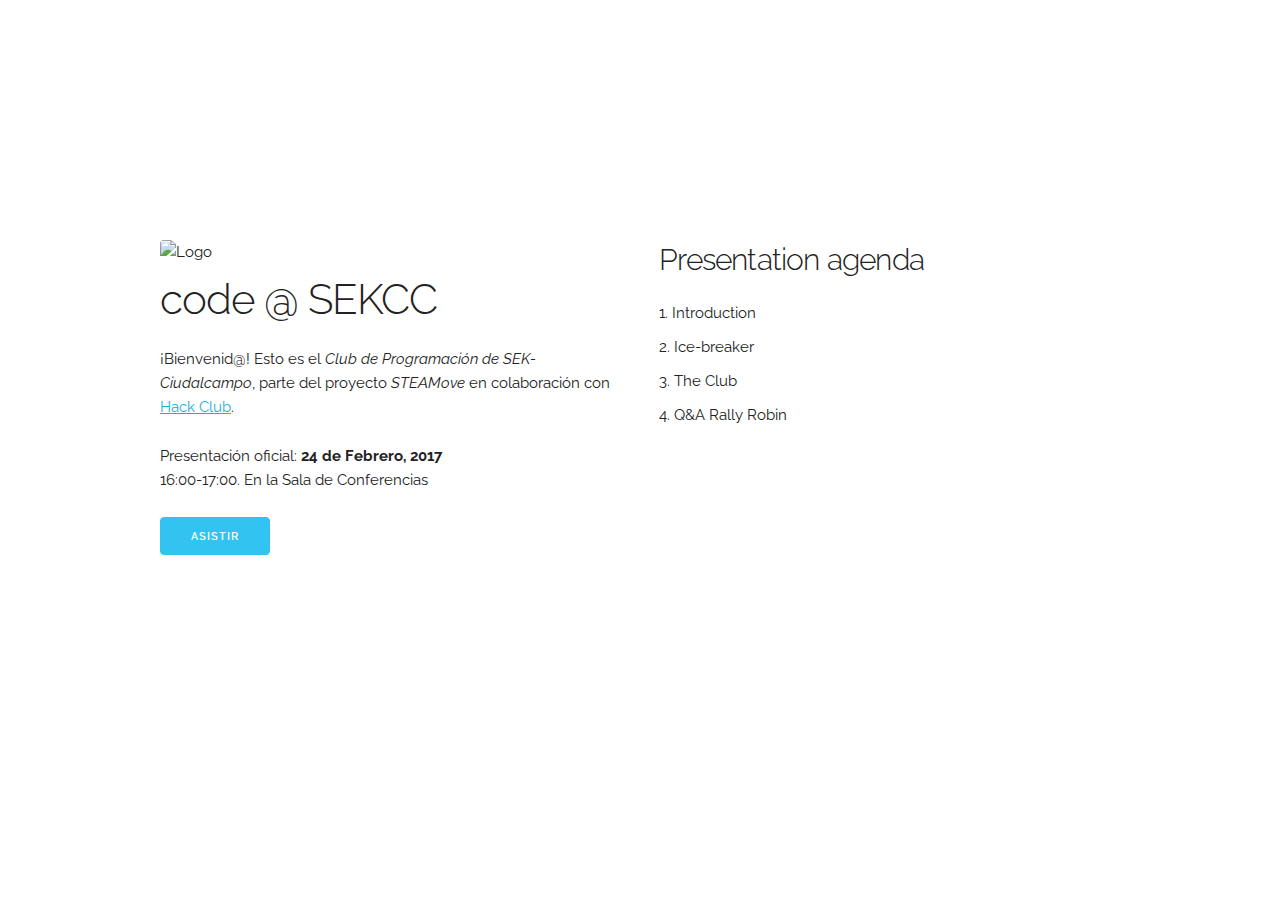
==== index.html @ 9945ae58 "first commit" ====
<!DOCTYPE html>
<html lang="en">
<head>

  <!-- Page Meta
  –––––––––––––––––––––––––––––––––––––––––––––––––– -->
  <meta charset="utf-8">
  <title>code @ SEKCC | Hack Club</title>
  <meta name="twitter:card" content="summary">
  <meta name="twitter:image" content="images/favicon.png">
  <meta name="og:image" content="images/favicon.png">
  <meta name="og:title" content="code @ SEKCC">
  <meta name="twitter:title" content="code @ SEKCC">
  <meta name="og:description" content="Club de programación de SEK-Ciudalcampo.">
  <meta name="twitter:description" content="Club de programación de SEK-Ciudalcampo.">
  <meta name="description" content="Club de programación de SEK-Ciudalcampo.">

  <!-- Mobile Handling
  –––––––––––––––––––––––––––––––––––––––––––––––––– -->
  <meta name="viewport" content="width=device-width, initial-scale=1">

  <!-- FONT
  –––––––––––––––––––––––––––––––––––––––––––––––––– -->
  <link href="https://fonts.googleapis.com/css?family=Raleway:300,300i,400,400i,600,600i" rel="stylesheet">

  <!-- CSS
  –––––––––––––––––––––––––––––––––––––––––––––––––– -->
  <link rel="stylesheet" href="css/normalize.css">
  <link rel="stylesheet" href="css/skeleton.css">

  <!-- Favicon
  –––––––––––––––––––––––––––––––––––––––––––––––––– -->
  <link rel="icon" type="image/png" href="images/favicon.png">

</head>
<body>

  <!-- Primary Layout
  –––––––––––––––––––––––––––––––––––––––––––––––––– -->
  <div class="container">
    <div class="row">
      <div class="one-half column" style="margin-top: 25%">
        <img src="https://avatars3.githubusercontent.com/u/23102928" alt="Logo" style="border-radius: 4px; margin-bottom: 10px" width="80px"><h2>code @ SEKCC</h2>
        <p>¡Bienvenid@! Esto es el <em>Club de Programación de SEK-Ciudalcampo</em>, parte del proyecto <em>STEAMove</em> en colaboración con <a href="http://hackclub.com/">Hack Club</a>.</p>
		<p style="margin-bottom: 0px">Presentación oficial: <strong>24 de Febrero, 2017</strong></p>
		<p>16:00-17:00. En la Sala de Conferencias</p>
		<a class="button button-primary" href="attend.html">Asistir</a>
      </div>
      <div class="one-half column" style="margin-top: 25%">
        <h4>Presentation agenda</h4>
        <ol>
            <li>Introduction</li>
            <li>Ice-breaker</li>
            <li>The Club</li>
            <li>Q&amp;A Rally Robin</li>
        </ol>
      </div>
    </div>
  </div>

<!-- EOF
  –––––––––––––––––––––––––––––––––––––––––––––––––– -->
</body>
</html>
---- css/skeleton.css ----
/*
* Skeleton V2.0.4
* Copyright 2014, Dave Gamache
* www.getskeleton.com
* Free to use under the MIT license.
* http://www.opensource.org/licenses/mit-license.php
* 12/29/2014
*/


/* Table of contents
––––––––––––––––––––––––––––––––––––––––––––––––––
- Grid
- Base Styles
- Typography
- Links
- Buttons
- Forms
- Lists
- Code
- Tables
- Spacing
- Utilities
- Clearing
- Media Queries
*/


/* Grid
–––––––––––––––––––––––––––––––––––––––––––––––––– */
.container {
  position: relative;
  width: 100%;
  max-width: 960px;
  margin: 0 auto;
  padding: 0 20px;
  box-sizing: border-box; }
.column,
.columns {
  width: 100%;
  float: left;
  box-sizing: border-box; }

/* For devices larger than 400px */
@media (min-width: 400px) {
  .container {
    width: 85%;
    padding: 0; }
}

/* For devices larger than 550px */
@media (min-width: 550px) {
  .container {
    width: 80%; }
  .column,
  .columns {
    margin-left: 4%; }
  .column:first-child,
  .columns:first-child {
    margin-left: 0; }

  .one.column,
  .one.columns                    { width: 4.66666666667%; }
  .two.columns                    { width: 13.3333333333%; }
  .three.columns                  { width: 22%;            }
  .four.columns                   { width: 30.6666666667%; }
  .five.columns                   { width: 39.3333333333%; }
  .six.columns                    { width: 48%;            }
  .seven.columns                  { width: 56.6666666667%; }
  .eight.columns                  { width: 65.3333333333%; }
  .nine.columns                   { width: 74.0%;          }
  .ten.columns                    { width: 82.6666666667%; }
  .eleven.columns                 { width: 91.3333333333%; }
  .twelve.columns                 { width: 100%; margin-left: 0; }

  .one-third.column               { width: 30.6666666667%; }
  .two-thirds.column              { width: 65.3333333333%; }

  .one-half.column                { width: 48%; }

  /* Offsets */
  .offset-by-one.column,
  .offset-by-one.columns          { margin-left: 8.66666666667%; }
  .offset-by-two.column,
  .offset-by-two.columns          { margin-left: 17.3333333333%; }
  .offset-by-three.column,
  .offset-by-three.columns        { margin-left: 26%;            }
  .offset-by-four.column,
  .offset-by-four.columns         { margin-left: 34.6666666667%; }
  .offset-by-five.column,
  .offset-by-five.columns         { margin-left: 43.3333333333%; }
  .offset-by-six.column,
  .offset-by-six.columns          { margin-left: 52%;            }
  .offset-by-seven.column,
  .offset-by-seven.columns        { margin-left: 60.6666666667%; }
  .offset-by-eight.column,
  .offset-by-eight.columns        { margin-left: 69.3333333333%; }
  .offset-by-nine.column,
  .offset-by-nine.columns         { margin-left: 78.0%;          }
  .offset-by-ten.column,
  .offset-by-ten.columns          { margin-left: 86.6666666667%; }
  .offset-by-eleven.column,
  .offset-by-eleven.columns       { margin-left: 95.3333333333%; }

  .offset-by-one-third.column,
  .offset-by-one-third.columns    { margin-left: 34.6666666667%; }
  .offset-by-two-thirds.column,
  .offset-by-two-thirds.columns   { margin-left: 69.3333333333%; }

  .offset-by-one-half.column,
  .offset-by-one-half.columns     { margin-left: 52%; }

}


/* Base Styles
–––––––––––––––––––––––––––––––––––––––––––––––––– */
/* NOTE
html is set to 62.5% so that all the REM measurements throughout Skeleton
are based on 10px sizing. So basically 1.5rem = 15px :) */
html {
  font-size: 62.5%; }
body {
  font-size: 1.5em; /* currently ems cause chrome bug misinterpreting rems on body element */
  line-height: 1.6;
  font-weight: 400;
  font-family: "Raleway", "HelveticaNeue", "Helvetica Neue", Helvetica, Arial, sans-serif;
  color: #222; }


/* Typography
–––––––––––––––––––––––––––––––––––––––––––––––––– */
h1, h2, h3, h4, h5, h6 {
  margin-top: 0;
  margin-bottom: 2rem;
  font-weight: 300; }
h1 { font-size: 4.0rem; line-height: 1.2;  letter-spacing: -.1rem;}
h2 { font-size: 3.6rem; line-height: 1.25; letter-spacing: -.1rem; }
h3 { font-size: 3.0rem; line-height: 1.3;  letter-spacing: -.1rem; }
h4 { font-size: 2.4rem; line-height: 1.35; letter-spacing: -.08rem; }
h5 { font-size: 1.8rem; line-height: 1.5;  letter-spacing: -.05rem; }
h6 { font-size: 1.5rem; line-height: 1.6;  letter-spacing: 0; }

/* Larger than phablet */
@media (min-width: 550px) {
  h1 { font-size: 5.0rem; }
  h2 { font-size: 4.2rem; }
  h3 { font-size: 3.6rem; }
  h4 { font-size: 3.0rem; }
  h5 { font-size: 2.4rem; }
  h6 { font-size: 1.5rem; }
}

p {
  margin-top: 0; }


/* Links
–––––––––––––––––––––––––––––––––––––––––––––––––– */
a {
  color: #1EAEDB; }
a:hover {
  color: #0FA0CE; }


/* Buttons
–––––––––––––––––––––––––––––––––––––––––––––––––– */
.button,
button,
input[type="submit"],
input[type="reset"],
input[type="button"] {
  display: inline-block;
  height: 38px;
  padding: 0 30px;
  color: #555;
  text-align: center;
  font-size: 11px;
  font-weight: 600;
  line-height: 38px;
  letter-spacing: .1rem;
  text-transform: uppercase;
  text-decoration: none;
  white-space: nowrap;
  background-color: transparent;
  border-radius: 4px;
  border: 1px solid #bbb;
  cursor: pointer;
  box-sizing: border-box; }
.button:hover,
button:hover,
input[type="submit"]:hover,
input[type="reset"]:hover,
input[type="button"]:hover,
.button:focus,
button:focus,
input[type="submit"]:focus,
input[type="reset"]:focus,
input[type="button"]:focus {
  color: #333;
  border-color: #888;
  outline: 0; }
.button.button-primary,
button.button-primary,
input[type="submit"].button-primary,
input[type="reset"].button-primary,
input[type="button"].button-primary {
  color: #FFF;
  background-color: #33C3F0;
  border-color: #33C3F0; }
.button.button-primary:hover,
button.button-primary:hover,
input[type="submit"].button-primary:hover,
input[type="reset"].button-primary:hover,
input[type="button"].button-primary:hover,
.button.button-primary:focus,
button.button-primary:focus,
input[type="submit"].button-primary:focus,
input[type="reset"].button-primary:focus,
input[type="button"].button-primary:focus {
  color: #FFF;
  background-color: #1EAEDB;
  border-color: #1EAEDB; }


/* Forms
–––––––––––––––––––––––––––––––––––––––––––––––––– */
input[type="email"],
input[type="number"],
input[type="search"],
input[type="text"],
input[type="tel"],
input[type="url"],
input[type="password"],
textarea,
select {
  height: 38px;
  padding: 6px 10px; /* The 6px vertically centers text on FF, ignored by Webkit */
  background-color: #fff;
  border: 1px solid #D1D1D1;
  border-radius: 4px;
  box-shadow: none;
  box-sizing: border-box; }
/* Removes awkward default styles on some inputs for iOS */
input[type="email"],
input[type="number"],
input[type="search"],
input[type="text"],
input[type="tel"],
input[type="url"],
input[type="password"],
textarea {
  -webkit-appearance: none;
     -moz-appearance: none;
          appearance: none; }
textarea {
  min-height: 65px;
  padding-top: 6px;
  padding-bottom: 6px; }
input[type="email"]:focus,
input[type="number"]:focus,
input[type="search"]:focus,
input[type="text"]:focus,
input[type="tel"]:focus,
input[type="url"]:focus,
input[type="password"]:focus,
textarea:focus,
select:focus {
  border: 1px solid #33C3F0;
  outline: 0; }
label,
legend {
  display: block;
  margin-bottom: .5rem;
  font-weight: 600; }
fieldset {
  padding: 0;
  border-width: 0; }
input[type="checkbox"],
input[type="radio"] {
  display: inline; }
label > .label-body {
  display: inline-block;
  margin-left: .5rem;
  font-weight: normal; }


/* Lists
–––––––––––––––––––––––––––––––––––––––––––––––––– */
ul {
  list-style: circle inside; }
ol {
  list-style: decimal inside; }
ol, ul {
  padding-left: 0;
  margin-top: 0; }
ul ul,
ul ol,
ol ol,
ol ul {
  margin: 1.5rem 0 1.5rem 3rem;
  font-size: 90%; }
li {
  margin-bottom: 1rem; }


/* Code
–––––––––––––––––––––––––––––––––––––––––––––––––– */
code {
  padding: .2rem .5rem;
  margin: 0 .2rem;
  font-size: 90%;
  white-space: nowrap;
  background: #F1F1F1;
  border: 1px solid #E1E1E1;
  border-radius: 4px; }
pre > code {
  display: block;
  padding: 1rem 1.5rem;
  white-space: pre; }


/* Tables
–––––––––––––––––––––––––––––––––––––––––––––––––– */
th,
td {
  padding: 12px 15px;
  text-align: left;
  border-bottom: 1px solid #E1E1E1; }
th:first-child,
td:first-child {
  padding-left: 0; }
th:last-child,
td:last-child {
  padding-right: 0; }


/* Spacing
–––––––––––––––––––––––––––––––––––––––––––––––––– */
button,
.button {
  margin-bottom: 1rem; }
input,
textarea,
select,
fieldset {
  margin-bottom: 1.5rem; }
pre,
blockquote,
dl,
figure,
table,
p,
ul,
ol,
form {
  margin-bottom: 2.5rem; }


/* Utilities
–––––––––––––––––––––––––––––––––––––––––––––––––– */
.u-full-width {
  width: 100%;
  box-sizing: border-box; }
.u-max-full-width {
  max-width: 100%;
  box-sizing: border-box; }
.u-pull-right {
  float: right; }
.u-pull-left {
  float: left; }


/* Misc
–––––––––––––––––––––––––––––––––––––––––––––––––– */
hr {
  margin-top: 3rem;
  margin-bottom: 3.5rem;
  border-width: 0;
  border-top: 1px solid #E1E1E1; }


/* Clearing
–––––––––––––––––––––––––––––––––––––––––––––––––– */

/* Self Clearing Goodness */
.container:after,
.row:after,
.u-cf {
  content: "";
  display: table;
  clear: both; }


/* Media Queries
–––––––––––––––––––––––––––––––––––––––––––––––––– */
/*
Note: The best way to structure the use of media queries is to create the queries
near the relevant code. For example, if you wanted to change the styles for buttons
on small devices, paste the mobile query code up in the buttons section and style it
there.
*/


/* Larger than mobile */
@media (min-width: 400px) {}

/* Larger than phablet (also point when grid becomes active) */
@media (min-width: 550px) {}

/* Larger than tablet */
@media (min-width: 750px) {}

/* Larger than desktop */
@media (min-width: 1000px) {}

/* Larger than Desktop HD */
@media (min-width: 1200px) {}
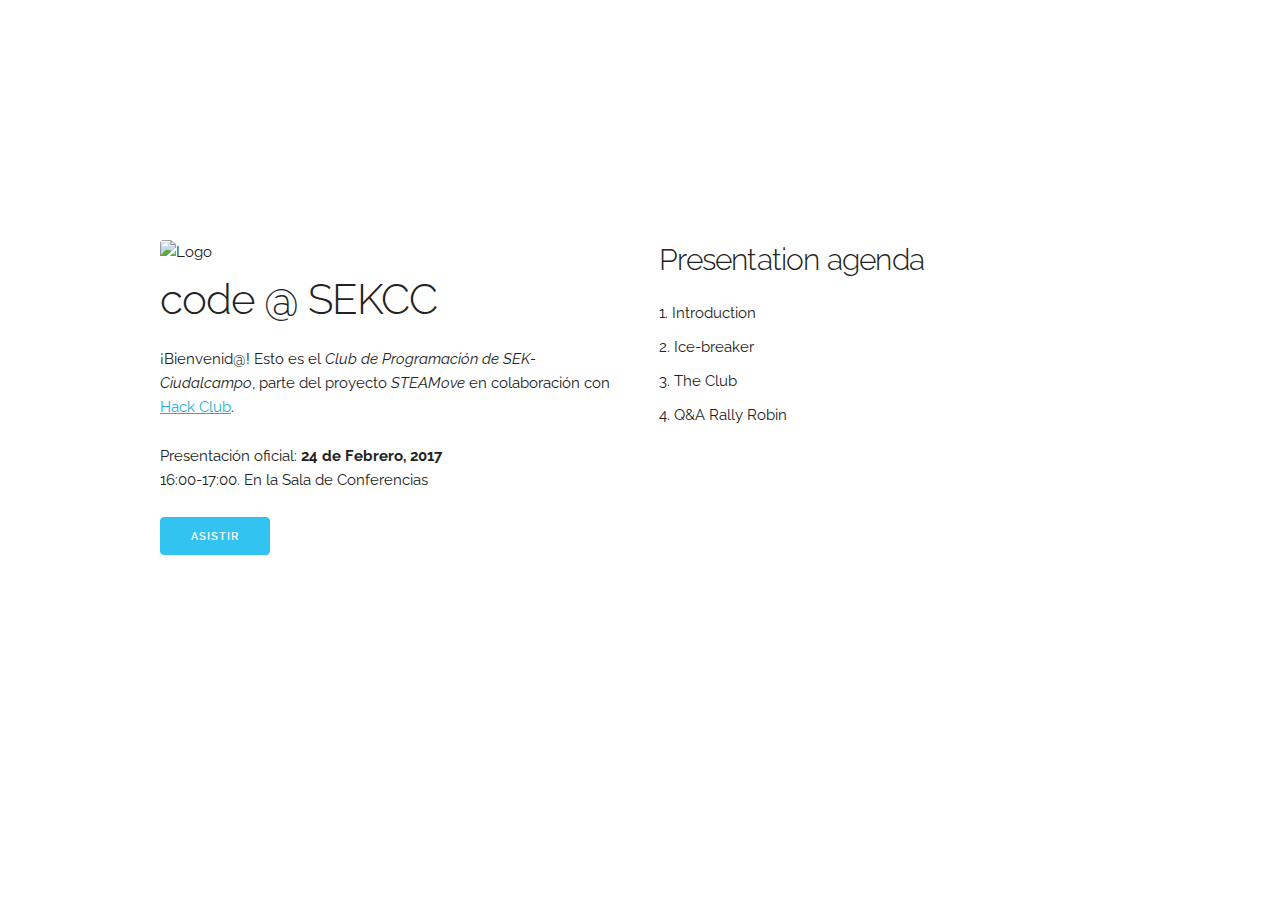
==== commit 2594d9df: "fix for gh-pages" ====
--- a/index.html
+++ b/index.html
@@ -44,7 +44,7 @@
         <p>¡Bienvenid@! Esto es el <em>Club de Programación de SEK-Ciudalcampo</em>, parte del proyecto <em>STEAMove</em> en colaboración con <a href="http://hackclub.com/">Hack Club</a>.</p>
 		<p style="margin-bottom: 0px">Presentación oficial: <strong>24 de Febrero, 2017</strong></p>
 		<p>16:00-17:00. En la Sala de Conferencias</p>
-		<a class="button button-primary" href="attend.html">Asistir</a>
+		<a class="button button-primary" href="registration/attend.html">Asistir</a>
       </div>
       <div class="one-half column" style="margin-top: 25%">
         <h4>Presentation agenda</h4>
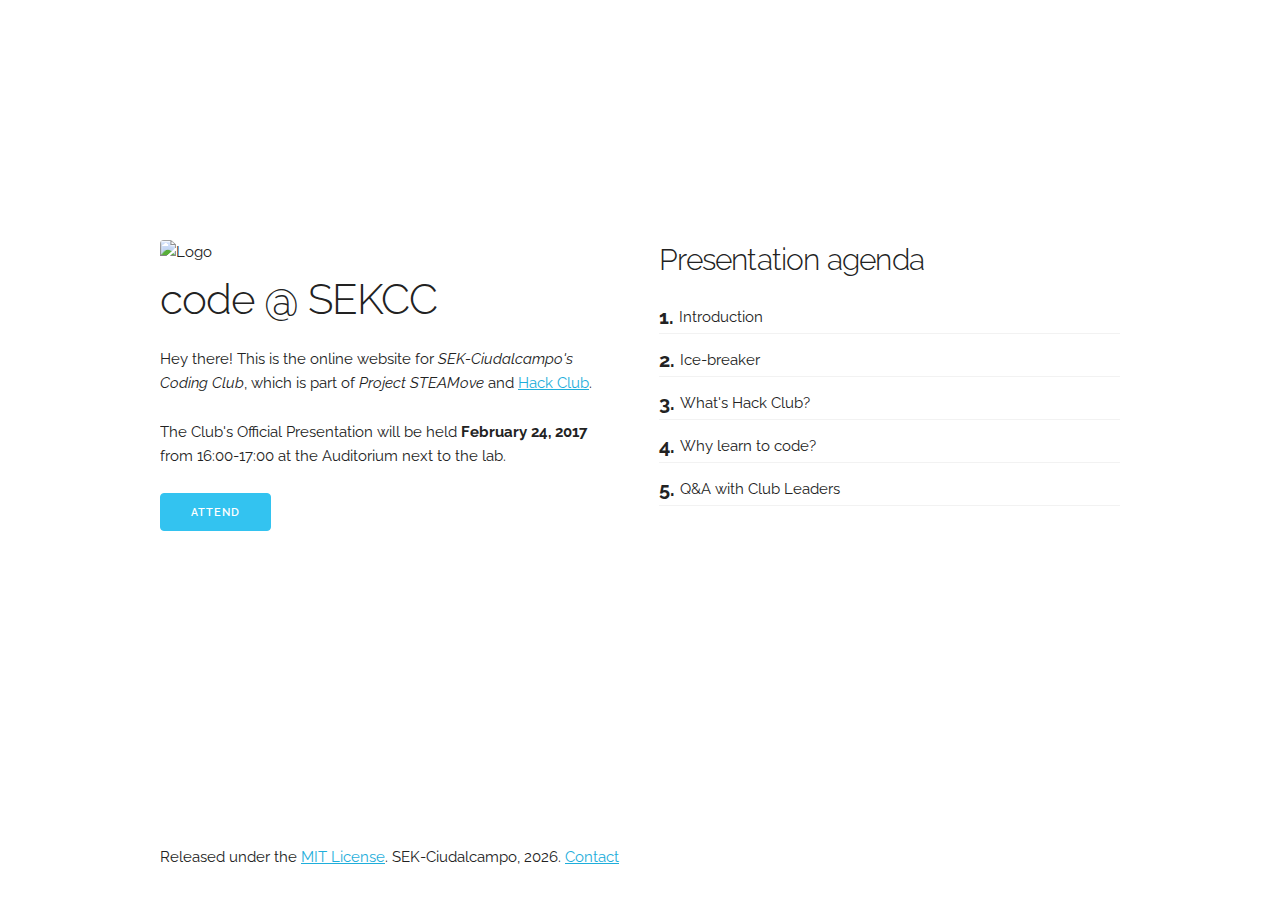
==== commit 9965a9e7: "a lot of changes to design and forms" ====
--- a/index.html
+++ b/index.html
@@ -27,6 +27,8 @@
   –––––––––––––––––––––––––––––––––––––––––––––––––– -->
   <link rel="stylesheet" href="css/normalize.css">
   <link rel="stylesheet" href="css/skeleton.css">
+  <link rel="stylesheet" href="css/animate.css">
+  <link rel="stylesheet" href="css/main.css">
 
   <!-- Favicon
   –––––––––––––––––––––––––––––––––––––––––––––––––– -->
@@ -37,28 +39,44 @@
 
   <!-- Primary Layout
   –––––––––––––––––––––––––––––––––––––––––––––––––– -->
-  <div class="container">
+  <div class="container main-content">
     <div class="row">
       <div class="one-half column" style="margin-top: 25%">
-        <img src="https://avatars3.githubusercontent.com/u/23102928" alt="Logo" style="border-radius: 4px; margin-bottom: 10px" width="80px"><h2>code @ SEKCC</h2>
-        <p>¡Bienvenid@! Esto es el <em>Club de Programación de SEK-Ciudalcampo</em>, parte del proyecto <em>STEAMove</em> en colaboración con <a href="http://hackclub.com/">Hack Club</a>.</p>
-		<p style="margin-bottom: 0px">Presentación oficial: <strong>24 de Febrero, 2017</strong></p>
-		<p>16:00-17:00. En la Sala de Conferencias</p>
-		<a class="button button-primary" href="registration/attend.html">Asistir</a>
+        <img src="https://avatars3.githubusercontent.com/u/23102928" alt="Logo" style="border-radius: 4px; margin-bottom: 10px" width="80px" class="animated fadeInDown">
+        <h2>code @ SEKCC</h2>
+        <p>Hey there! This is the online website for <em>SEK-Ciudalcampo's Coding Club</em>, which is part of <em>Project STEAMove</em> and <a href="http://hackclub.com/">Hack Club</a>.</p>
+		<p style="margin-bottom: 0px">The Club's Official Presentation will be held <strong>February 24, 2017</strong></p>
+		<p>from 16:00-17:00 at the Auditorium next to the lab.</p>
+		<!--<a class="typeform-share button button-primary" href="https://margobra8.typeform.com/to/mIvGaD" data-mode="1" target="_blank">Attend</a>-->
+        <a class="button button-primary" href="attend.html">Attend</a>
       </div>
       <div class="one-half column" style="margin-top: 25%">
         <h4>Presentation agenda</h4>
         <ol>
             <li>Introduction</li>
             <li>Ice-breaker</li>
-            <li>The Club</li>
-            <li>Q&amp;A Rally Robin</li>
+            <li>What's Hack Club?</li>
+            <li>Why learn to code?</li>
+            <li>Q&amp;A with Club Leaders</li>
         </ol>
       </div>
     </div>
   </div>
 
+  <footer>
+    <div class="container">Released under the <a href="http://margobra8.ml/legal/license">MIT License</a>. SEK-Ciudalcampo, <script type="text/javascript">document.write(new Date().getFullYear());</script>. <a href="contact.html">Contact</a>
+    </div>
+  </footer>
+
+  <!-- TYPEFORM
+  –––––––––––––––––––––––––––––––––––––––––––––––––– -->
+  <script>(function(){var qs,js,q,s,d=document,gi=d.getElementById,ce=d.createElement,gt=d.getElementsByTagName,id='typef_orm_share',b='https://s3-eu-west-1.amazonaws.com/share.typeform.com/';if(!gi.call(d,id)){js=ce.call(d,'script');js.id=id;js.src=b+'share.js';q=gt.call(d,'script')[0];q.parentNode.insertBefore(js,q)}id=id+'_';if(!gi.call(d,id)){qs=ce.call(d,'link');qs.rel='stylesheet';qs.id=id;qs.href='css/form-button.css';s=gt.call(d,'head')[0];s.appendChild(qs,s)}})()</script>
+
+
 <!-- EOF
   –––––––––––––––––––––––––––––––––––––––––––––––––– -->
 </body>
 </html>
+
+
+
--- a/css/main.css
+++ b/css/main.css
@@ -0,0 +1,39 @@
+ol {
+    counter-reset: li;
+}
+
+ol li:before {
+    content: counter(li) ".";;
+    counter-increment: li;
+    display: inline-block;
+    margin-right: .5rem;
+    font-size: 2rem;
+    font-weight: 700;
+    text-align: center;
+}
+
+ol li {
+    border-bottom: 1px solid #F2F2F2;
+    position: relative;
+    display: flex;
+    align-items: center;
+}
+
+.main-content {
+    overflow:auto;
+    padding-bottom: 55px;
+}
+
+footer {
+   position:fixed;
+   background: #fff;
+   border-top: #222;
+   bottom:0px;
+   margin-top: -55px; /* negative value of footer height */
+   height: 55px;
+   width:100%;
+   clear:both;
+   /* border-style: solid;
+   border-width: 1px 0px 0px 0px;
+   border-color: #F1F1F1; */
+}
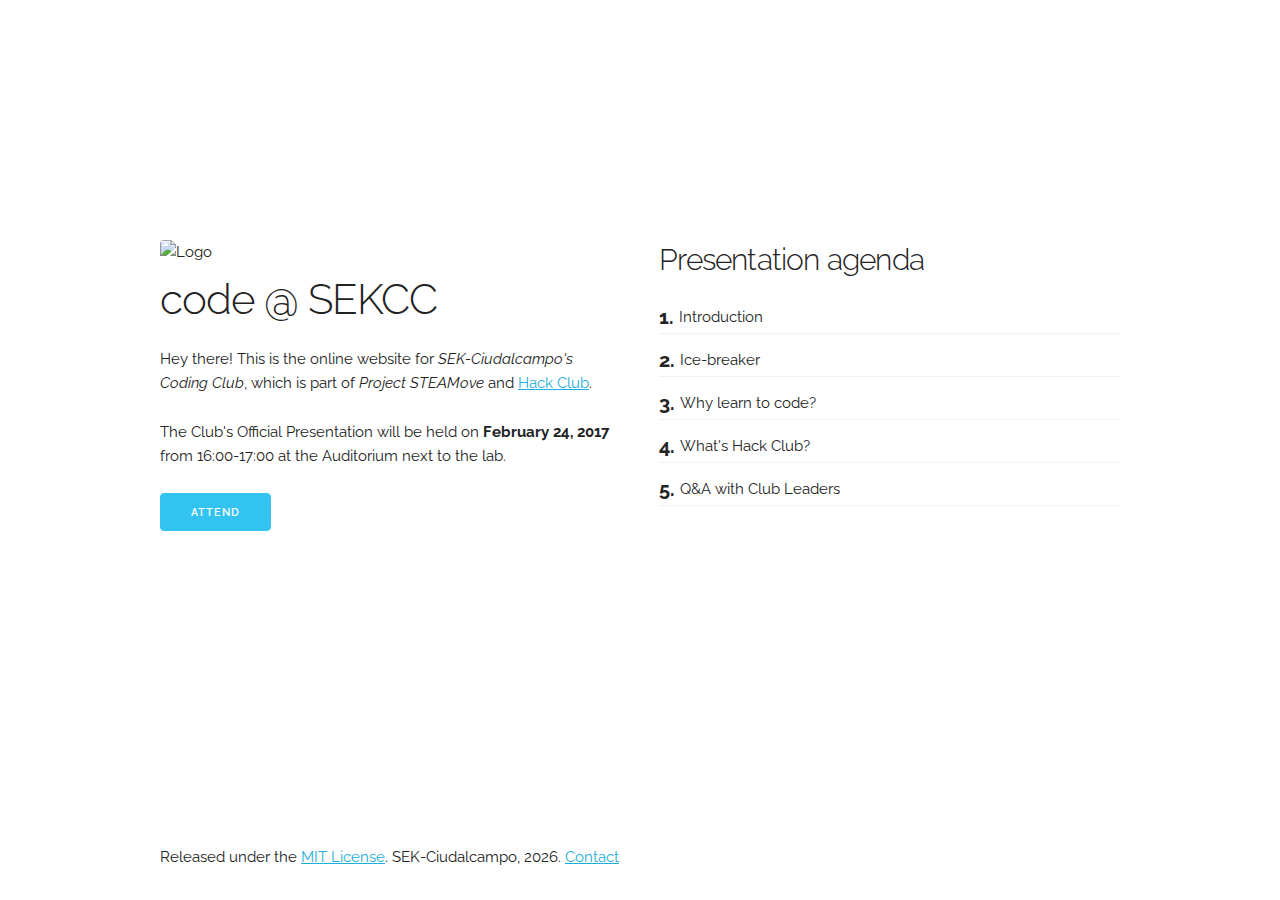
==== commit deca741d: "minor changes to text" ====
--- a/index.html
+++ b/index.html
@@ -42,10 +42,10 @@
   <div class="container main-content">
     <div class="row">
       <div class="one-half column" style="margin-top: 25%">
-        <img src="https://avatars3.githubusercontent.com/u/23102928" alt="Logo" style="border-radius: 4px; margin-bottom: 10px" width="80px" class="animated fadeInDown">
+        <img src="https://avatars3.githubusercontent.com/u/23102928" alt="Logo" style="border-radius: 4px; margin-bottom: 10px" width="80px" class="animated fadeInDown logo">
         <h2>code @ SEKCC</h2>
         <p>Hey there! This is the online website for <em>SEK-Ciudalcampo's Coding Club</em>, which is part of <em>Project STEAMove</em> and <a href="http://hackclub.com/">Hack Club</a>.</p>
-		<p style="margin-bottom: 0px">The Club's Official Presentation will be held <strong>February 24, 2017</strong></p>
+		<p style="margin-bottom: 0px">The Club's Official Presentation will be held on <strong>February 24, 2017</strong></p>
 		<p>from 16:00-17:00 at the Auditorium next to the lab.</p>
 		<!--<a class="typeform-share button button-primary" href="https://margobra8.typeform.com/to/mIvGaD" data-mode="1" target="_blank">Attend</a>-->
         <a class="button button-primary" href="attend.html">Attend</a>
@@ -55,8 +55,8 @@
         <ol>
             <li>Introduction</li>
             <li>Ice-breaker</li>
+            <li>Why learn to code?</li>
             <li>What's Hack Club?</li>
-            <li>Why learn to code?</li>
             <li>Q&amp;A with Club Leaders</li>
         </ol>
       </div>
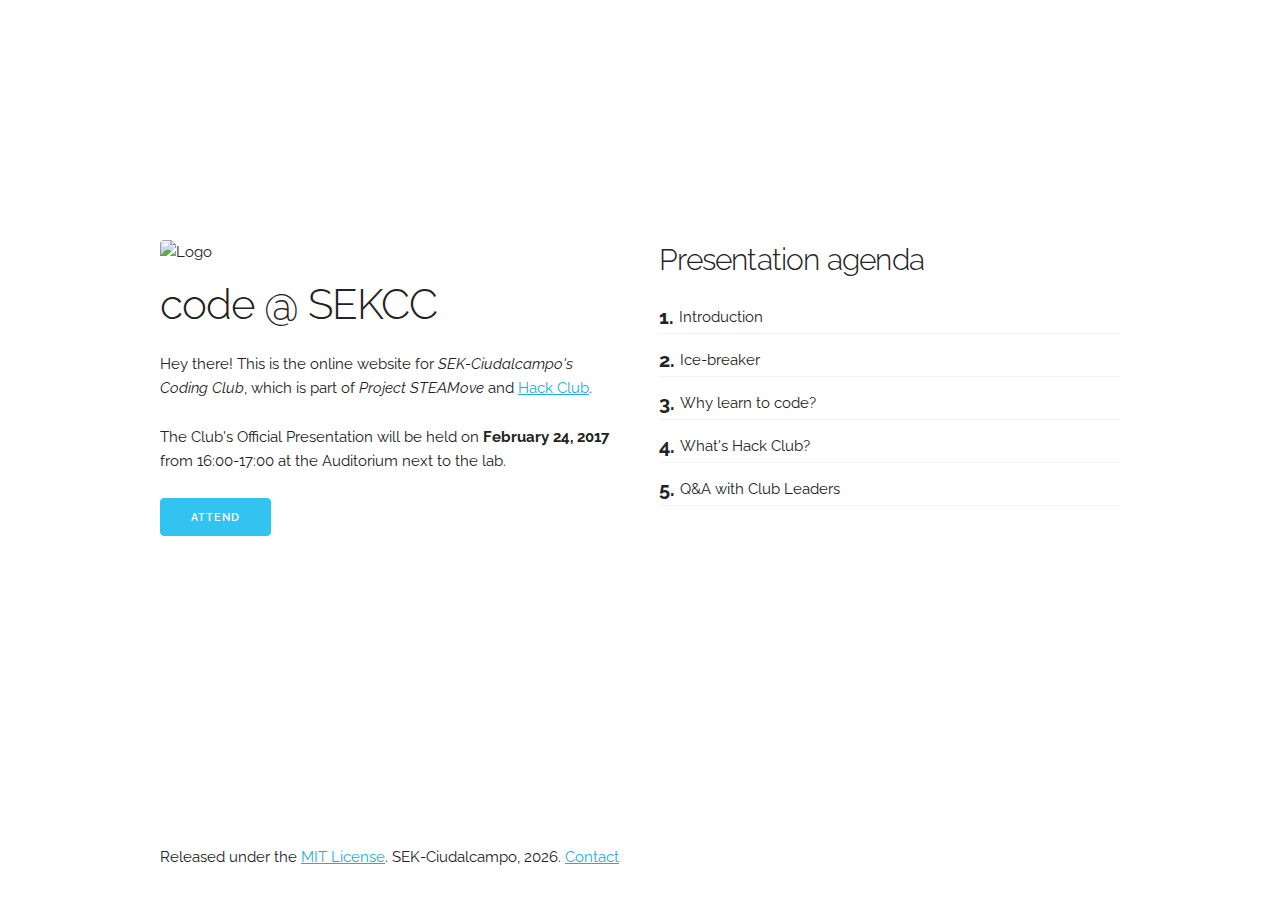
==== commit 19148482: "+analytics" ====
--- a/index.html
+++ b/index.html
@@ -11,9 +11,9 @@
   <meta name="og:image" content="images/favicon.png">
   <meta name="og:title" content="code @ SEKCC">
   <meta name="twitter:title" content="code @ SEKCC">
-  <meta name="og:description" content="Club de programación de SEK-Ciudalcampo.">
-  <meta name="twitter:description" content="Club de programación de SEK-Ciudalcampo.">
-  <meta name="description" content="Club de programación de SEK-Ciudalcampo.">
+  <meta name="og:description" content="SEK-Ciudalcampo's Coding Club">
+  <meta name="twitter:description" content="SEK-Ciudalcampo's Coding Club">
+  <meta name="description" content="SEK-Ciudalcampo's Coding Club">
 
   <!-- Mobile Handling
   –––––––––––––––––––––––––––––––––––––––––––––––––– -->
@@ -42,7 +42,7 @@
   <div class="container main-content">
     <div class="row">
       <div class="one-half column" style="margin-top: 25%">
-        <img src="https://avatars3.githubusercontent.com/u/23102928" alt="Logo" style="border-radius: 4px; margin-bottom: 10px" width="80px" class="animated fadeInDown logo">
+        <img src="https://avatars3.githubusercontent.com/u/23102928" alt="Logo" style="border-radius: 4px; margin-bottom: 15px" width="80px" class="animated fadeInDown logo">
         <h2>code @ SEKCC</h2>
         <p>Hey there! This is the online website for <em>SEK-Ciudalcampo's Coding Club</em>, which is part of <em>Project STEAMove</em> and <a href="http://hackclub.com/">Hack Club</a>.</p>
 		<p style="margin-bottom: 0px">The Club's Official Presentation will be held on <strong>February 24, 2017</strong></p>
@@ -71,7 +71,11 @@
   <!-- TYPEFORM
   –––––––––––––––––––––––––––––––––––––––––––––––––– -->
   <script>(function(){var qs,js,q,s,d=document,gi=d.getElementById,ce=d.createElement,gt=d.getElementsByTagName,id='typef_orm_share',b='https://s3-eu-west-1.amazonaws.com/share.typeform.com/';if(!gi.call(d,id)){js=ce.call(d,'script');js.id=id;js.src=b+'share.js';q=gt.call(d,'script')[0];q.parentNode.insertBefore(js,q)}id=id+'_';if(!gi.call(d,id)){qs=ce.call(d,'link');qs.rel='stylesheet';qs.id=id;qs.href='css/form-button.css';s=gt.call(d,'head')[0];s.appendChild(qs,s)}})()</script>
-
+  
+  <!-- Clicky Analytics
+  –––––––––––––––––––––––––––––––––––––––––––––––––– -->
+  <script src="http://static.getclicky.com/js" type="text/javascript"></script>
+  <script type="text/javascript">try{ clicky.init(101026573); }catch(e){}</script>
 
 <!-- EOF
   –––––––––––––––––––––––––––––––––––––––––––––––––– -->
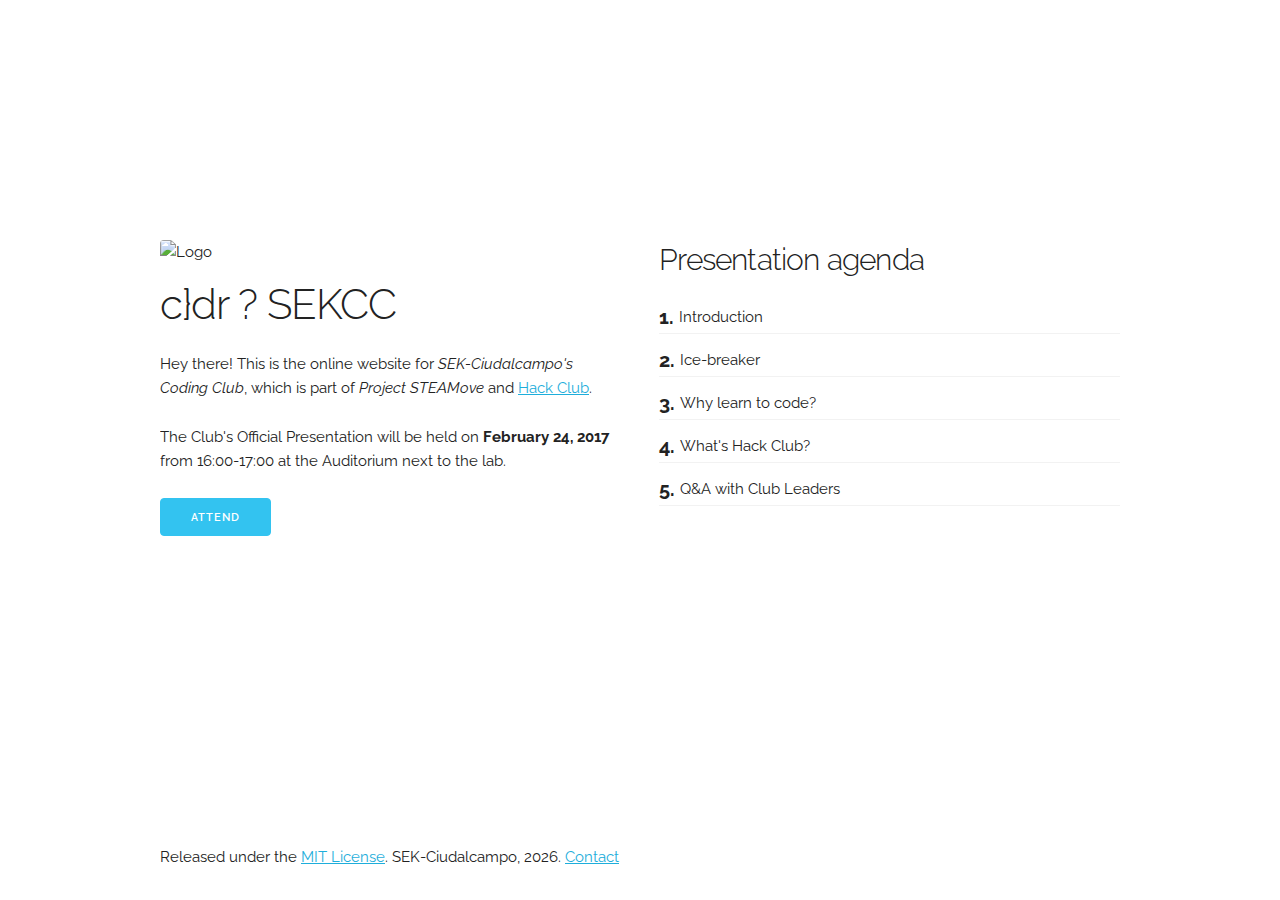
==== commit 3f84047d: "added text bafle animation" ====
--- a/index.html
+++ b/index.html
@@ -43,7 +43,7 @@
     <div class="row">
       <div class="one-half column" style="margin-top: 25%">
         <img src="https://avatars3.githubusercontent.com/u/23102928" alt="Logo" style="border-radius: 4px; margin-bottom: 15px" width="80px" class="animated fadeInDown logo">
-        <h2>code @ SEKCC</h2>
+        <h2 id="main-title">code @ SEKCC</h2>
         <p>Hey there! This is the online website for <em>SEK-Ciudalcampo's Coding Club</em>, which is part of <em>Project STEAMove</em> and <a href="http://hackclub.com/">Hack Club</a>.</p>
 		<p style="margin-bottom: 0px">The Club's Official Presentation will be held on <strong>February 24, 2017</strong></p>
 		<p>from 16:00-17:00 at the Auditorium next to the lab.</p>
@@ -72,15 +72,17 @@
   –––––––––––––––––––––––––––––––––––––––––––––––––– -->
   <script>(function(){var qs,js,q,s,d=document,gi=d.getElementById,ce=d.createElement,gt=d.getElementsByTagName,id='typef_orm_share',b='https://s3-eu-west-1.amazonaws.com/share.typeform.com/';if(!gi.call(d,id)){js=ce.call(d,'script');js.id=id;js.src=b+'share.js';q=gt.call(d,'script')[0];q.parentNode.insertBefore(js,q)}id=id+'_';if(!gi.call(d,id)){qs=ce.call(d,'link');qs.rel='stylesheet';qs.id=id;qs.href='css/form-button.css';s=gt.call(d,'head')[0];s.appendChild(qs,s)}})()</script>
   
-  <!-- Clicky Analytics
+  <!-- JS
   –––––––––––––––––––––––––––––––––––––––––––––––––– -->
+  <script src="https://code.jquery.com/jquery-3.1.1.min.js" integrity="sha256-hVVnYaiADRTO2PzUGmuLJr8BLUSjGIZsDYGmIJLv2b8=" crossorigin="anonymous">
+  </script>
   <script src="http://static.getclicky.com/js" type="text/javascript"></script>
   <script type="text/javascript">try{ clicky.init(101026573); }catch(e){}</script>
+  <script src="js/typed.js" type="text/javascript"></script>
+  <script src="js/baffle.js" type="text/javascript"></script>
+  <script src="js/text-animations.js" type="text/javascript"></script>
 
 <!-- EOF
   –––––––––––––––––––––––––––––––––––––––––––––––––– -->
 </body>
 </html>
-
-
-
